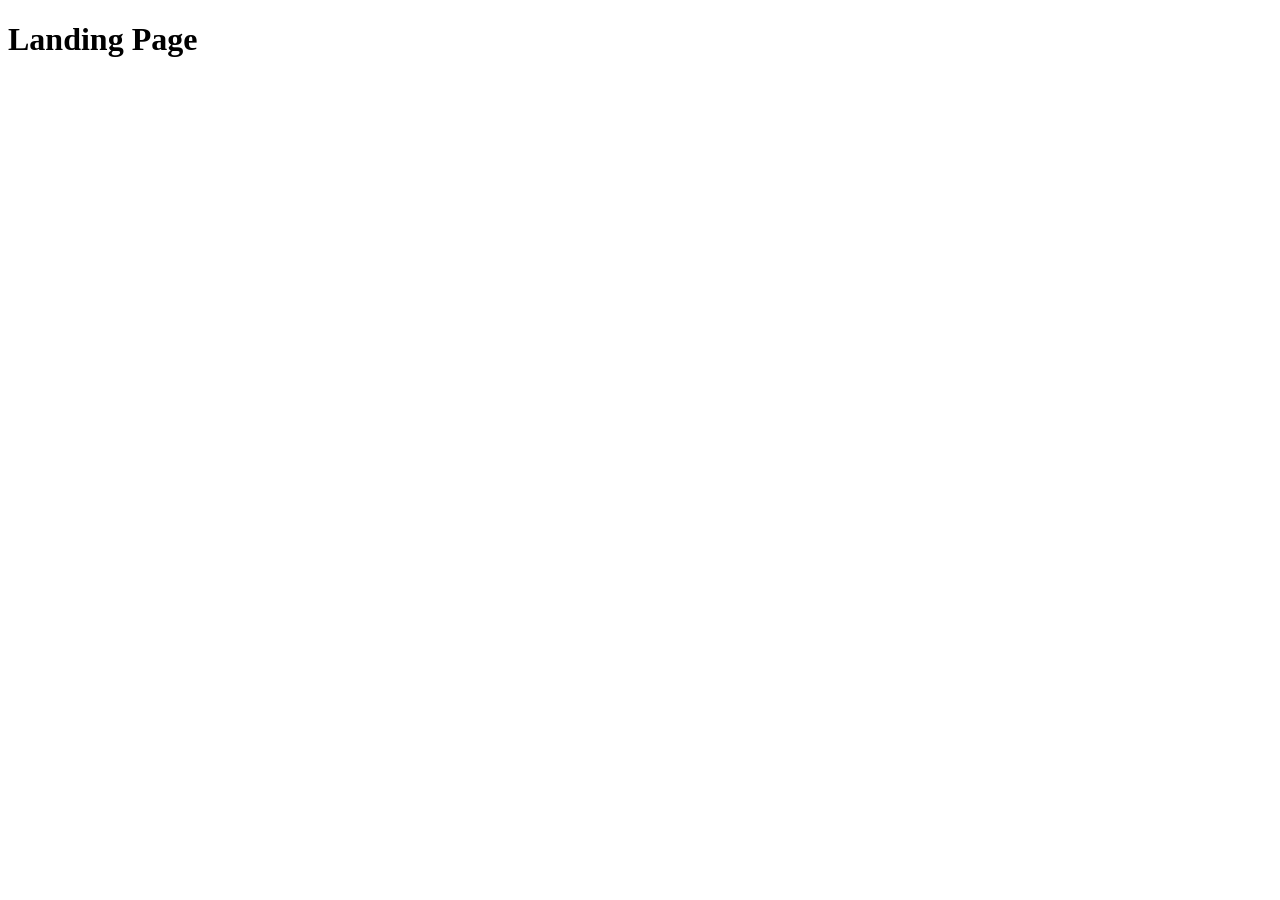
==== src/index.html @ e5bf8d60 "Initial commit" ====
<!DOCTYPE html>
<html lang="en">
  <head>
    <meta charset="UTF-8">
    <meta name="viewport" content="width=device-width, initial-scale=1.0">
    <title>Miami</title>
    <link rel="stylesheet" href="./styles/main.scss">
    <script src="scripts/main.js" defer></script>
  </head>
  <body>
    <h1>Landing Page</h1>
  </body>
</html>
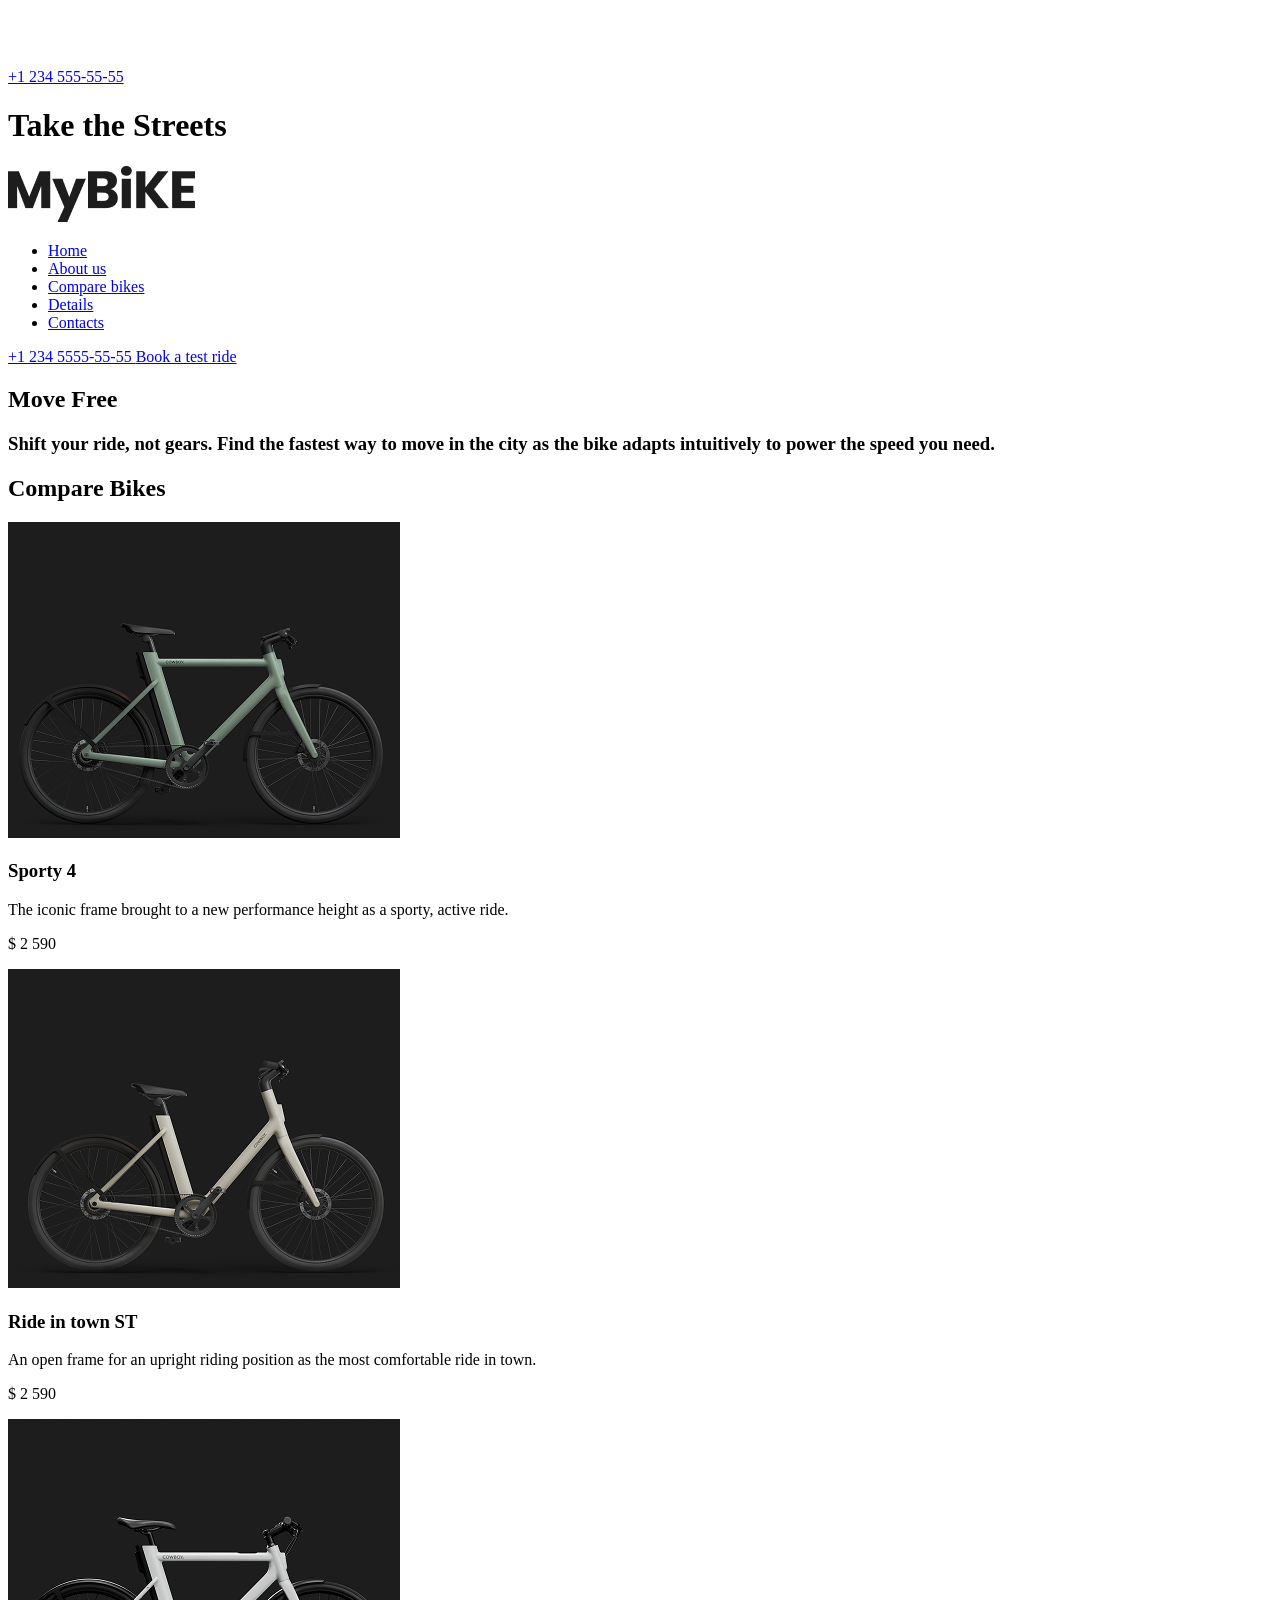
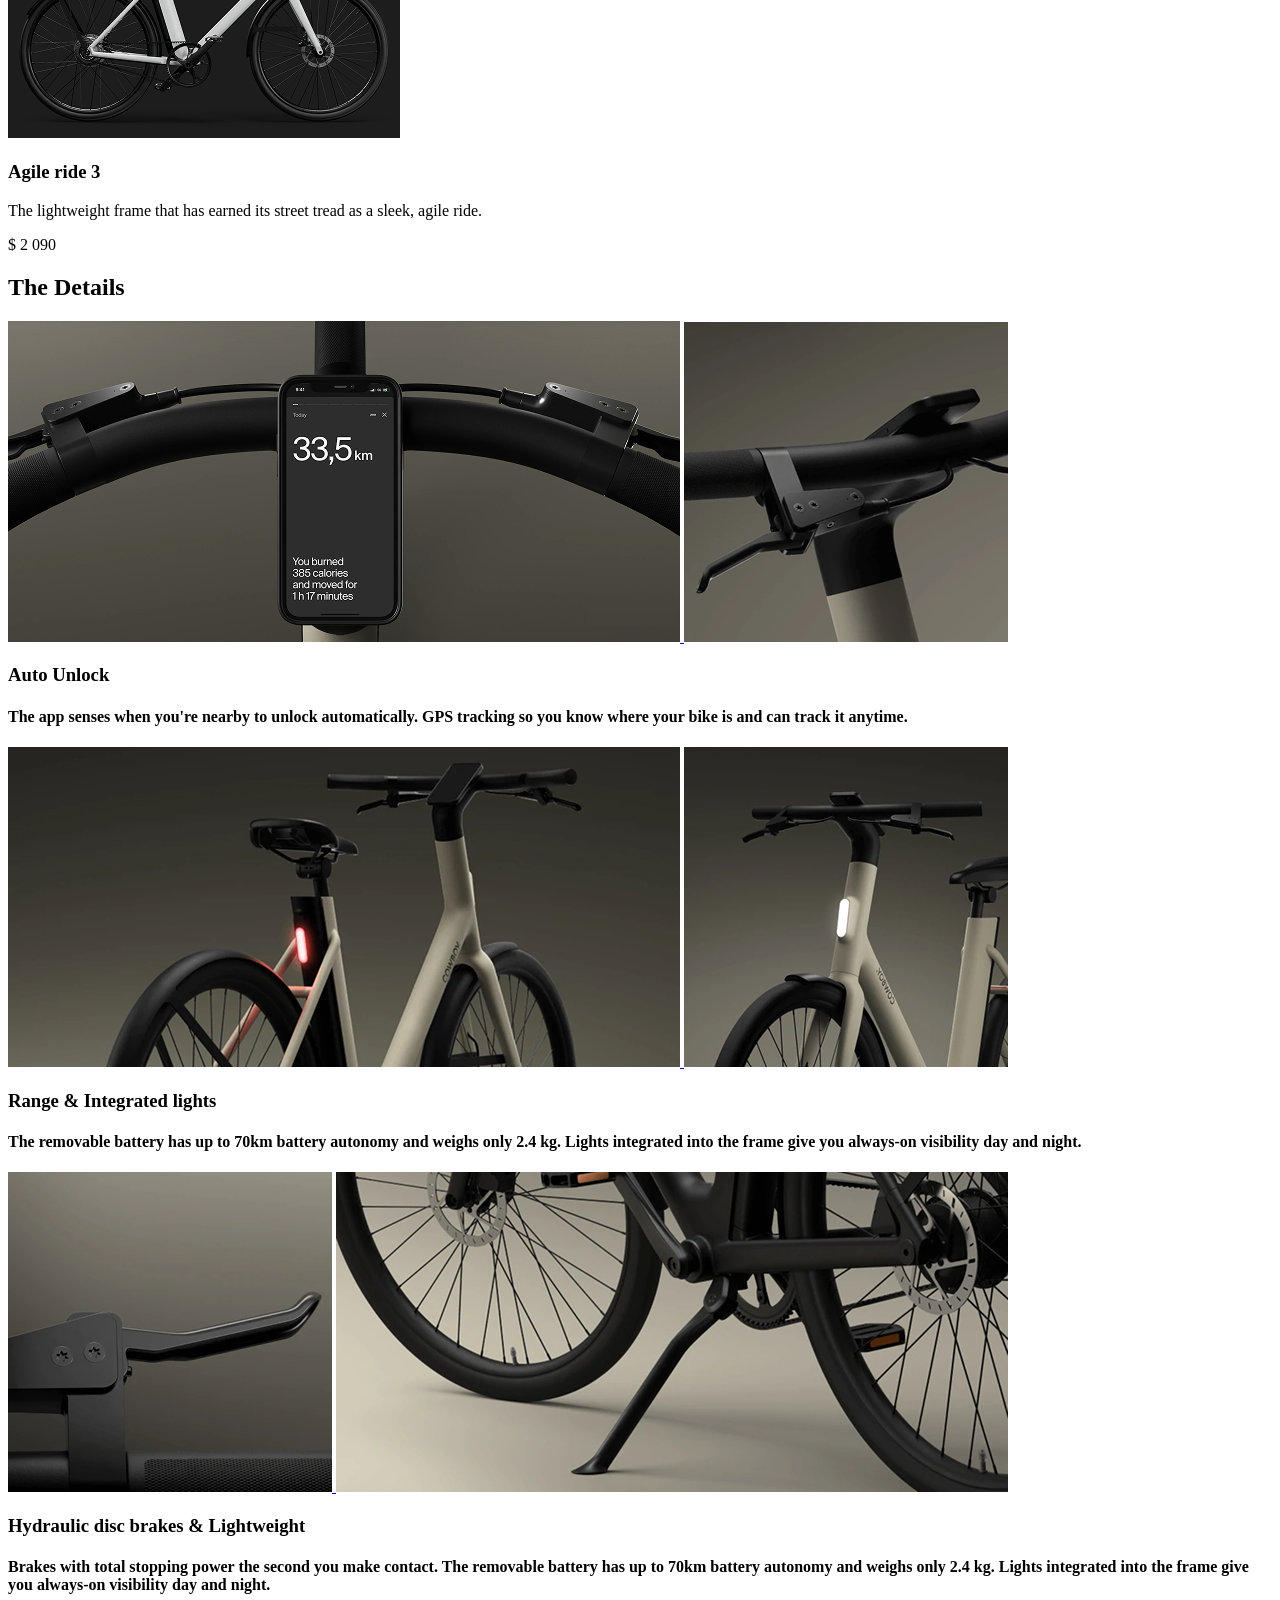
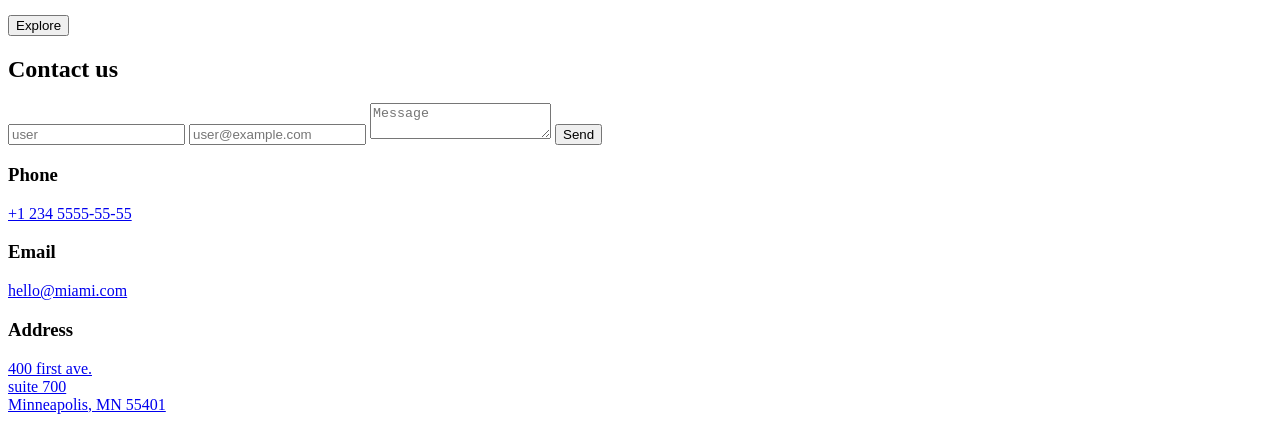
==== commit 350809f7: "<Transfer data>" ====
--- a/src/index.html
+++ b/src/index.html
@@ -1,13 +1,301 @@
-<!DOCTYPE html>
-<html lang="en">
+<!-- #region head -->
+<!doctype html>
+<html lang="en" class="page">
   <head>
-    <meta charset="UTF-8">
-    <meta name="viewport" content="width=device-width, initial-scale=1.0">
-    <title>Miami</title>
-    <link rel="stylesheet" href="./styles/main.scss">
-    <script src="scripts/main.js" defer></script>
+    <meta charset="UTF-8" />
+    <meta
+      name="viewport"
+      content="width=device-width, initial-scale=1.0"
+    />
+    <title>MyBike</title>
+    <link
+      rel="preconnect"
+      href="https://fonts.googleapis.com"
+      />
+
+    <link
+      rel="preconnect"
+      href="https://fonts.gstatic.com"
+      crossorigin ="anonymous"
+      />
+
+    <link
+      href="https://fonts.googleapis.com/css2?family=Poppins:wght@400;500;600;700&display=swap"
+      rel="stylesheet"
+      />
+
+    <link
+      rel="stylesheet"
+      href="./styles/index.scss"
+    />
+    <script
+    src="./scripts/main.js"
+    defer
+    type="module">
+    </script>
   </head>
-  <body>
-    <h1>Landing Page</h1>
+  <!-- #endregion -->
+  <body class="page__body">
+    <header class="header">
+      <div class="container">
+        <div class="header__content">
+          <div class="top-bar">
+            <a href="#" class="top-bar__logo">
+              <picture class="top-bar__logo">
+                <source media="(min-width: 576px)" srcset="./images/logo-tablet.svg">
+                <img src="./images/logo-mobile.svg" alt="MyBike logo">
+              </picture>
+            </a>
+            <div class="top-bar__icons">
+              <a href="tel:+1 234 5555-55-55" class="icon__number">+1 234 555-55-55</a>
+              <a href="tel:+1 234 5555-55-55" class="icon icon--phone"></a>
+              <a href="#menu" class="icon icon--menu"></a>
+            </div>
+          </div>
+          <div class="header__bottom">
+            <h1 class="header__title">Take the Streets</h1>
+          </div>
+        </div>
+      </div>
+    </header>
+
+    <aside class="page__menu menu" id="menu">
+      <div class="container">
+        <div class="top-bar menu__top">
+          <a href="#" class="top-bar__logo">
+            <picture class="top-bar__logo">
+              <source media="(min-width: 576px)" srcset="./images/logo-menu-tablet.png">
+              <img src="./images/logo-menu-mobile.svg" alt="MyBike logo">
+            </picture>
+          </a>
+          <a href="#" class="icon icon--close"></a>
+        </div>
+        <div class="menu__bottom">
+          <nav class="nav menu__nav">
+            <ul class="nav__list">
+              <li class="nav__item">
+                <a class="nav__link" href="#">Home</a>
+              </li>
+              <li class="nav__item">
+                <a class="nav__link" href="#about-us">About us</a>
+              </li>
+              <li class="nav__item">
+                <a class="nav__link" href="#compare-bikes">Compare bikes</a>
+              </li>
+              <li class="nav__item">
+                <a class="nav__link" href="#details">Details</a>
+              </li>
+              <li class="nav__item">
+                <a class="nav__link" href="#contacts">Contacts</a>
+              </li>
+            </ul>
+          </nav>
+          <a href="tel:+1 234 5555-55-55" class="menu__phone-number">
+            +1 234 5555-55-55
+          </a>
+          <a href="tel:+1 234 5555-55-55" class="menu__book-a-test-ride">
+            Book a test ride
+          </a>
+        </div>
+      </div>
+    </aside>
+
+    <main class="main">
+      <div class="container">
+        <div class="main__content">
+
+          <section class="about-us" id="about-us">
+            <h2 class="
+            about-us__title
+            section-title
+            section-title--left">Move Free</h2>
+            <article class="about-us__content">
+              <h3 class="about-us__text">Shift your ride, not gears. Find the fastest way to move in the city as the bike adapts intuitively to power the speed you need.</h3>
+            </article>
+          </section>
+
+          <section class="compare-bikes" id="compare-bikes">
+            <h2 class="section-title">Compare Bikes</h2>
+            <div class="compare-bikes__products">
+              <article class="product compare-bikes__product">
+                <img
+                src="./images/sporty-4-bike-image.png"
+                alt="Sporty 4"
+                class="product__photo"
+                >
+                <h3 class="product__title">Sporty 4</h3>
+                <p class="product__category">The iconic frame brought to a new performance height as a sporty, active ride.</p>
+                <p class="product__price">$ 2 590</p>
+              </article>
+
+              <article class="product compare-bikes__product">
+                <img
+                src="./images/ride-in-town-st-bike-image.png"
+                alt="Ride in town ST"
+                class="product__photo"
+                >
+                <h3 class="product__title">Ride in town ST</h3>
+                <p class="product__category">An open frame for an upright riding position as the most comfortable ride in town.</p>
+                <p class="product__price">$ 2 590</p>
+              </article>
+
+              <article class="product compare-bikes__product">
+                <img
+                src="./images/agile-ride-3-bike-image.png"
+                alt="Sporty 4"
+                class="product__photo"
+                >
+                <h3 class="product__title">Agile ride 3</h3>
+                <p class="product__category">The lightweight frame that has earned its street tread as a sleek, agile ride.</p>
+                <p class="product__price">$ 2 090</p>
+              </article>
+            </div>
+          </section>
+
+          <section class="details" id="details">
+            <h2 class="section-title">The Details</h2>
+
+            <div class="details__wrapper">
+              <article class="detail">
+                <div class="detail__photos">
+                  <a href="#" class="detail__link detail__link--wide">
+                    <img
+                      class="detail__photo"
+                      src="./images/details/auto-unlock--wide.png"
+                      alt="Auto Unlock"
+                      >
+                  </a>
+
+                  <a href="#" class="detail__link detail__link--square">
+                    <img
+                      class="detail__photo"
+                      src="./images/details/auto-unlock--square.png"
+                      alt="Auto Unlock"
+                      >
+                  </a>
+                </div>
+
+                <h3 class="detail__title">Auto Unlock</h3>
+                <h4 class="detail__content">The app senses when you're nearby to unlock automatically. GPS tracking so you know where your bike is and can track it anytime.</h4>
+              </article>
+
+              <article class="detail">
+                <div class="detail__photos">
+                  <a href="#" class="detail__link detail__link--wide">
+                    <img
+                      class="detail__photo"
+                      src="./images/details/range-&-integrated-lights--wide.png"
+                      alt="Range & Integrated lights"
+                      >
+                  </a>
+
+                  <a href="#" class="detail__link detail__link--square">
+                    <img
+                      class="detail__photo"
+                      src="./images/details/range-&-integrated-lights--square.png"
+                      alt="Range & Integrated lights"
+                      >
+                  </a>
+                </div>
+
+                <h3 class="detail__title">Range & Integrated lights</h3>
+                <h4 class="detail__content">The removable battery has up to 70km battery autonomy and weighs only 2.4 kg. Lights integrated into the frame give you always-on visibility day and night.</h4>
+              </article>
+
+              <article class="detail">
+                <div class="detail__photos">
+                  <a href="#" class="detail__link detail__link--square">
+                    <img
+                      class="detail__photo"
+                      src="./images/details/hydraulic-disc-brakes-&-lightweight--square.png"
+                      alt="Hydraulic disc brakes & Lightweight"
+                      >
+                  </a>
+
+                  <a href="#" class="detail__link detail__link--wide">
+                    <img
+                      class="detail__photo"
+                      src="./images/details/hydraulic-disc-brakes-&-lightweight--wide.png"
+                      alt="Hydraulic disc brakes & Lightweight"
+                      >
+                  </a>
+                </div>
+
+                <h3 class="detail__title">Hydraulic disc brakes & Lightweight</h3>
+                <h4 class="detail__content">Brakes with total stopping power the second you make contact. The removable battery has up to 70km battery autonomy and weighs only 2.4 kg. Lights integrated into the frame give you always-on visibility day and night.</h4>
+              </article>
+
+              <div class="detail__buttons">
+                <button
+                  class="detail__button"
+                  type="button"
+                  >
+                  Explore
+                </button>
+              </div>
+            </div>
+          </section>
+
+          <section class="contacts" id="contacts">
+            <h2 class="section-title">Contact us</h2>
+
+            <div class="contacts__wrapper">
+              <form
+                class="contacts__inputs"
+                onsubmit="this.reset(); return false;"
+                >
+                <input
+                class="contacts__input"
+                type="username"
+                id="username"
+                name="username"
+                placeholder="user"
+                required
+                >
+                <input
+                class="contacts__input"
+                type="text"
+                id="email"
+                name="email"
+                placeholder="user@example.com"
+                required
+                >
+                <textarea
+                class="contacts__input contacts__input--huge"
+                id="message"
+                name="message"
+                placeholder="Message"
+                ></textarea>
+
+                <button class="contacts__button">Send</button>
+              </form>
+
+              <div class="contacts__contents">
+                <h3 class="contacts__title">Phone</h3>
+                <a href="tel:+1 234 5555-55-55" class="contacts__info">
+                  <p class="contacts__content">+1 234 5555-55-55</p>
+                </a>
+                <h3 class="contacts__title">Email</h3>
+                <a href="mailto:hello@miami.com" class="contacts__info">
+                  <p class="contacts__content">hello@miami.com</p>
+                </a>
+                <h3 class="contacts__title">Address</h3>
+                <a
+                  href="https://www.google.com/maps?q=46.8484,24.0297"
+                  target="_blank"
+                  rel="noopener noreferrer"
+                  class="contacts__address"
+                  >
+                  <p class="contacts__content">400 first ave. <br>suite 700<br> Minneapolis, MN 55401</p>
+                </a>
+              </div>
+            </div>
+          </section>
+
+        </div>
+      </div>
+    </main>
+
+    <footer class="footer"></footer>
   </body>
 </html>
